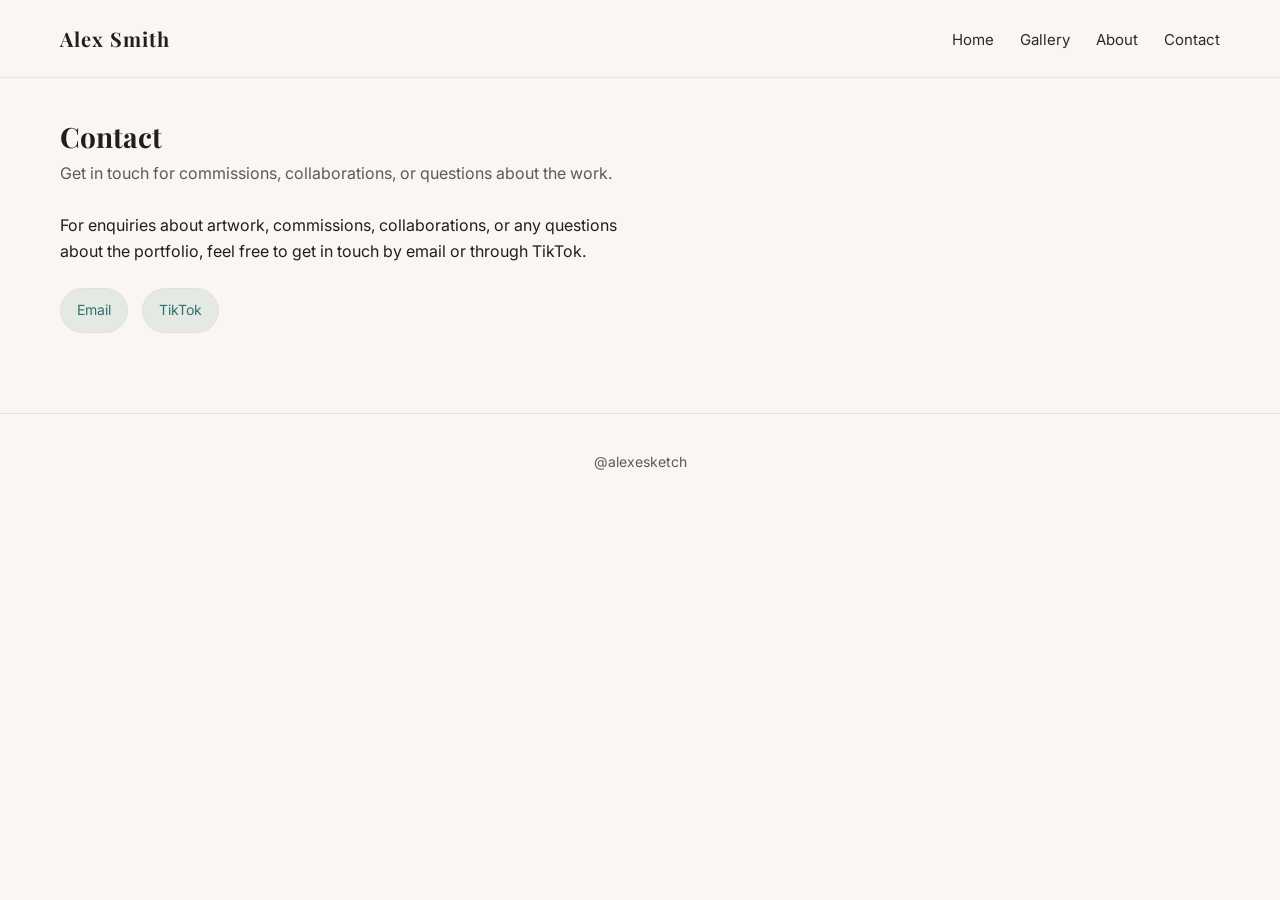
==== contact.html @ 8d39944b "Add contact page with email and TikTok links" ====
<!DOCTYPE html>
<html lang="en">
<head>
  <meta charset="UTF-8" />
  <meta name="viewport" content="width=device-width, initial-scale=1" />
  <title>Contact | Alex Smith</title>

  <link rel="preconnect" href="https://fonts.googleapis.com">
  <link rel="preconnect" href="https://fonts.gstatic.com" crossorigin>

  <link href="https://fonts.googleapis.com/css2?family=Inter:wght@300;400;500&family=Playfair+Display:wght@500;600&display=swap" rel="stylesheet">

  <link rel="stylesheet" href="./styles.css?v=2">
</head>

<body>

<header>
  <h1>Alex Smith</h1>
  <nav>
    <a href="index.html">Home</a>
    <a href="gallery.html">Gallery</a>
    <a href="about.html">About</a>
    <a href="contact.html">Contact</a>
  </nav>
</header>

<main class="page">

  <h2 class="page-title">Contact</h2>
  <p class="page-subtitle">Get in touch for commissions, collaborations, or questions about the work.</p>

  <section class="contact-card">
    <p>
      For enquiries about artwork, commissions, collaborations, or any questions about the portfolio,
      feel free to get in touch by email or through TikTok.
    </p>

    <div class="contact-links">
      <a class="contact-link" href="mailto:alexesketch@gmail.com">
        Email
      </a>

      <a class="contact-link" href="https://www.tiktok.com/@alexesketch" target="_blank" rel="noreferrer">
        TikTok
      </a>
    </div>
  </section>

</main>

<footer>
  <p>@alexesketch</p>
</footer>

</body>
</html>
---- styles.css ----
/* ---- Theme (easy colour control) ---- */
:root{
  --bg: #faf7f2;        /* warm paper */
  --ink: #1f1f1f;
  --muted: #5a5a5a;
  --accent: #2f6f6d;    /* deep teal */
  --accent2: #d48a6a;   /* warm terracotta */
  --card: #ffffff;
  --line: #e7e0d8;
}

/* Reset / base */
body {
  margin: 0;
  font-family: 'Inter', sans-serif;
  color: var(--ink);
  background-color: var(--bg);
}
h1, h2, h3 {
  font-family: 'Playfair Display', serif;
}
/* Header + navigation (sticky + sits above hero) */
header {
  display: flex;
  justify-content: space-between;
  align-items: center;
  padding: 25px 60px;
  border-bottom: 1px solid #e5e5e5;
}

header h1 {
  font-size: 20px;
  letter-spacing: 1px;
  margin: 0;
}

nav a {
  margin-left: 22px;
  text-decoration: none;
  color: #2a2a2a;
  font-size: 15px;
}

nav a:hover {
  color: var(--accent);
}

/* Hero section (single definition, no overlap, more artsy) */
.hero {
  position: relative;
  height: 70vh;
  min-height: 420px;
  overflow: hidden;
  border-bottom: 1px solid var(--line);
}

.hero img {
  width: 100%;
  height: 100%;
  object-fit: cover;
  display: block;
}

/* overlay so text is readable */
.hero::after{
  content:"";
  position:absolute;
  inset:0;
  background: linear-gradient(
    90deg,
    rgba(0,0,0,0.55) 0%,
    rgba(0,0,0,0.20) 55%,
    rgba(0,0,0,0.05) 100%
  );
}

.hero-text {
  position: absolute;
  left: 60px;
  bottom: 60px;
  z-index: 1;
  color: white;
  max-width: 560px;
}

.hero-text h2 {
  font-size: 52px;
  margin: 0;
  letter-spacing: 0.5px;
}

.hero-text p {
  font-size: 18px;
  margin: 10px 0 0;
  color: rgba(255,255,255,0.9);
}

.hero-button {
  display: inline-block;
  margin-top: 18px;
  padding: 11px 18px;
  background: var(--accent2);
  color: #1b1b1b;
  text-decoration: none;
  border-radius: 999px;
  border: 1px solid rgba(255,255,255,0.25);
}

/* Page wrapper */
.page {
  padding: 40px 60px 80px;
}

.page-title {
  margin: 0;
  font-size: 28px;
}

.page-subtitle {
  margin-top: 8px;
  color: var(--muted);
}

/* Artsy masonry-style gallery */
.gallery {
  margin-top: 30px;
  columns: 3 260px;     /* number of columns + minimum column width */
  column-gap: 18px;
}

.tile {
  display: inline-block; /* required for column layout */
  width: 100%;
  margin: 0 0 18px;
  border-radius: 12px;
  overflow: hidden;
  background: var(--card);
  border: 1px solid var(--line);
  transition: transform 0.12s ease, box-shadow 0.12s ease;
}

.tile img {
  width: 100%;
  height: auto;          /* key: lets images keep natural heights */
  display: block;
}

.tile:hover {
  transform: translateY(-2px);
  box-shadow: 0 10px 24px rgba(0,0,0,0.08);
}

/* Footer */
footer {
  padding: 25px;
  text-align: center;
  font-size: 14px;
  border-top: 1px solid var(--line);
  color: var(--muted);
}

/* Responsive tweaks */
@media (max-width: 900px) {
  header { padding: 18px 24px; }
  .page { padding: 28px 24px 60px; }
  .hero-text { left: 24px; bottom: 28px; }
  .hero-text h2 { font-size: 38px; }
}

@media (max-width: 520px) {
  nav a { margin-left: 14px; }
}
/* ---------------- LIGHTBOX ---------------- */

/* ---------------- LIGHTBOX ---------------- */

.lightbox{
  position: fixed;
  inset: 0;
  display: none;
  align-items: center;
  justify-content: center;
  padding: 28px;
  background: rgba(10,10,10,0.85);
  z-index: 9999;
}

.lightbox.is-open{
  display: flex;
}

.lb-figure{
  margin: 0;
  max-width: min(1100px, 92vw);
  max-height: 86vh;
  display: flex;
  flex-direction: column;
  gap: 12px;
}

#lbImg{
  width: 100%;
  height: auto;
  max-height: 78vh;
  object-fit: contain;
  border-radius: 12px;
  box-shadow: 0 20px 60px rgba(0,0,0,0.35);
}

#lbCaption {
  color: rgba(255,255,255,0.85);
  text-align: center;
  font-size: 14px;
  margin-top: 10px;
  letter-spacing: 0.5px;
}


.lb-btn{
  position: absolute;
  border: none;
  background: rgba(255,255,255,0.12);
  color: white;
  width: 44px;
  height: 44px;
  border-radius: 999px;
  font-size: 28px;
  line-height: 44px;
  cursor: pointer;
  transition: transform 0.12s ease, background 0.12s ease;
}

.lb-btn:hover{
  background: rgba(255,255,255,0.20);
  transform: translateY(-1px);
}

.lb-close{ top: 18px; right: 18px; font-size: 30px; }
.lb-prev{ left: 18px; top: 50%; transform: translateY(-50%); }
.lb-next{ right: 18px; top: 50%; transform: translateY(-50%); }

@media (max-width: 700px){
  .lb-prev, .lb-next{ display: none; }
}

.lightbox {
  opacity: 0;
  transition: opacity 0.25s ease;
}

.lightbox.is-open {
  display: flex;
  opacity: 1;
}
/* About page layout */
.about{
  margin-top: 26px;
  display: grid;
  grid-template-columns: 1.1fr 0.9fr;
  gap: 24px;
  align-items: start;
}

.about-text p{
  line-height: 1.7;
  color: var(--ink);
  max-width: 70ch;
}

.about-links{
  margin-top: 18px;
  display: flex;
  gap: 10px;
  flex-wrap: wrap;
}

.pill{
  display: inline-block;
  padding: 10px 14px;
  border-radius: 999px;
  text-decoration: none;
  border: 1px solid var(--line);
  background: rgba(47,111,109,0.10);
  color: var(--accent);
}

.pill:hover{
  background: rgba(47,111,109,0.16);
}

.about-image img{
  width: 100%;
  height: auto;
  display: block;
  border-radius: 14px;
  border: 1px solid var(--line);
}

@media (max-width: 900px){
  .about{ grid-template-columns: 1fr; }
}
/* Contact page */
.contact-card{
  margin-top: 30px;
  max-width: 600px;
  line-height: 1.6;
}

.contact-links{
  margin-top: 24px;
  display: flex;
  gap: 14px;
  flex-wrap: wrap;
}

.contact-link{
  text-decoration: none;
  padding: 10px 16px;
  border-radius: 999px;
  border: 1px solid var(--line);
  background: rgba(47,111,109,0.10);
  color: var(--accent);
  font-size: 14px;
}

.contact-link:hover{
  background: rgba(47,111,109,0.18);
}
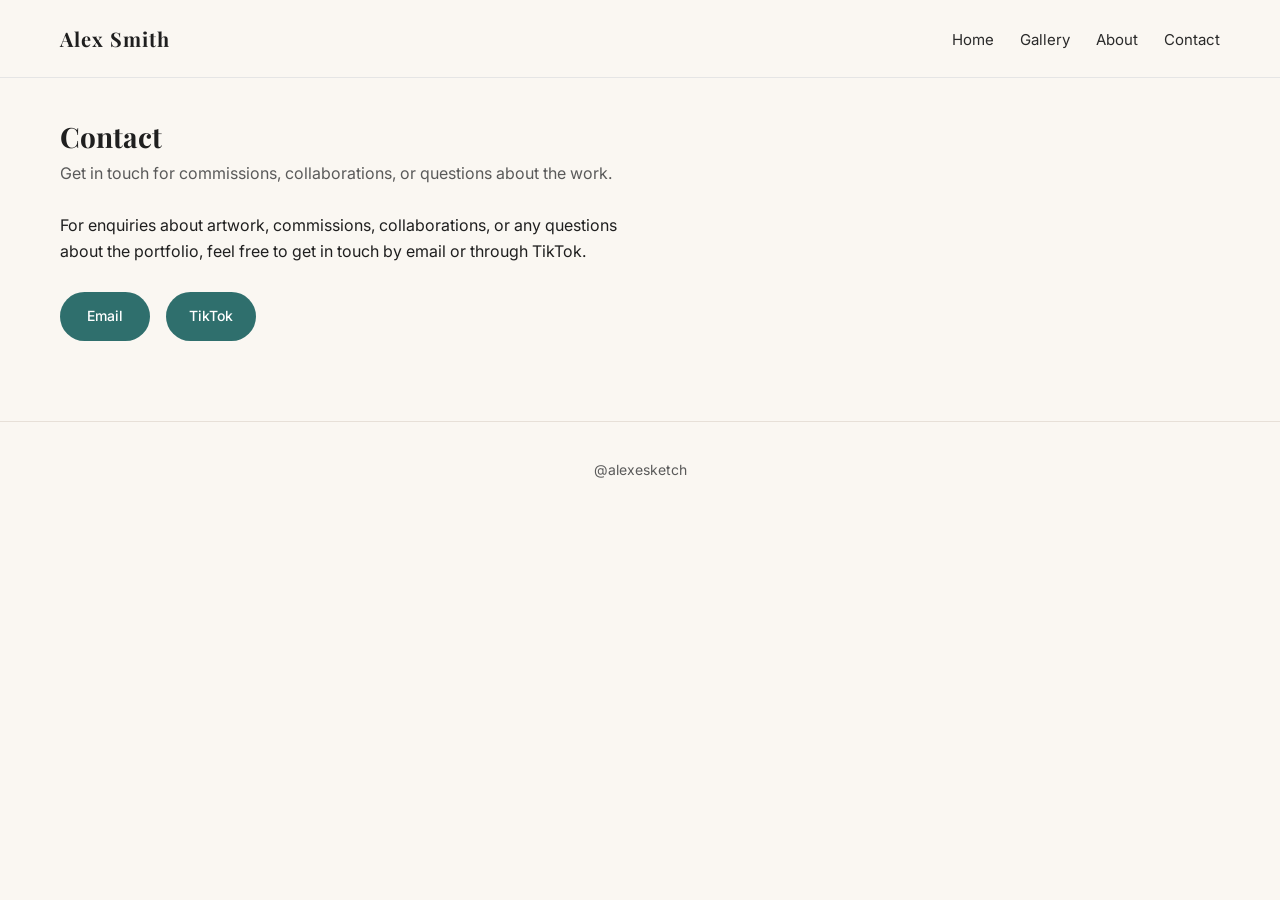
==== commit 8be2868b: "Fix contact button styling" ====
--- a/contact.html
+++ b/contact.html
@@ -10,7 +10,7 @@
 
   <link href="https://fonts.googleapis.com/css2?family=Inter:wght@300;400;500&family=Playfair+Display:wght@500;600&display=swap" rel="stylesheet">
 
-  <link rel="stylesheet" href="./styles.css?v=2">
+  <link rel="stylesheet" href="./styles.css?v=3">
 </head>
 
 <body>
--- a/styles.css
+++ b/styles.css
@@ -307,22 +307,35 @@
 }
 
 .contact-links{
-  margin-top: 24px;
-  display: flex;
-  gap: 14px;
+  margin-top: 28px;
+  display: flex;
+  gap: 16px;
   flex-wrap: wrap;
 }
 
 .contact-link{
+  display: inline-flex;
+  align-items: center;
+  justify-content: center;
   text-decoration: none;
-  padding: 10px 16px;
+  padding: 12px 22px;
   border-radius: 999px;
-  border: 1px solid var(--line);
-  background: rgba(47,111,109,0.10);
-  color: var(--accent);
+  font-weight: 500;
   font-size: 14px;
+  background: var(--accent);
+  color: white;
+  border: 1px solid transparent;
+  min-width: 90px;
+  box-sizing: border-box;
+  transition: transform 0.15s ease, box-shadow 0.15s ease, background 0.15s ease;
+}
+
+.contact-link:visited{
+  color: white;
 }
 
 .contact-link:hover{
-  background: rgba(47,111,109,0.18);
+  background: #255b59;
+  transform: translateY(-2px);
+  box-shadow: 0 6px 14px rgba(0,0,0,0.15);
 }
